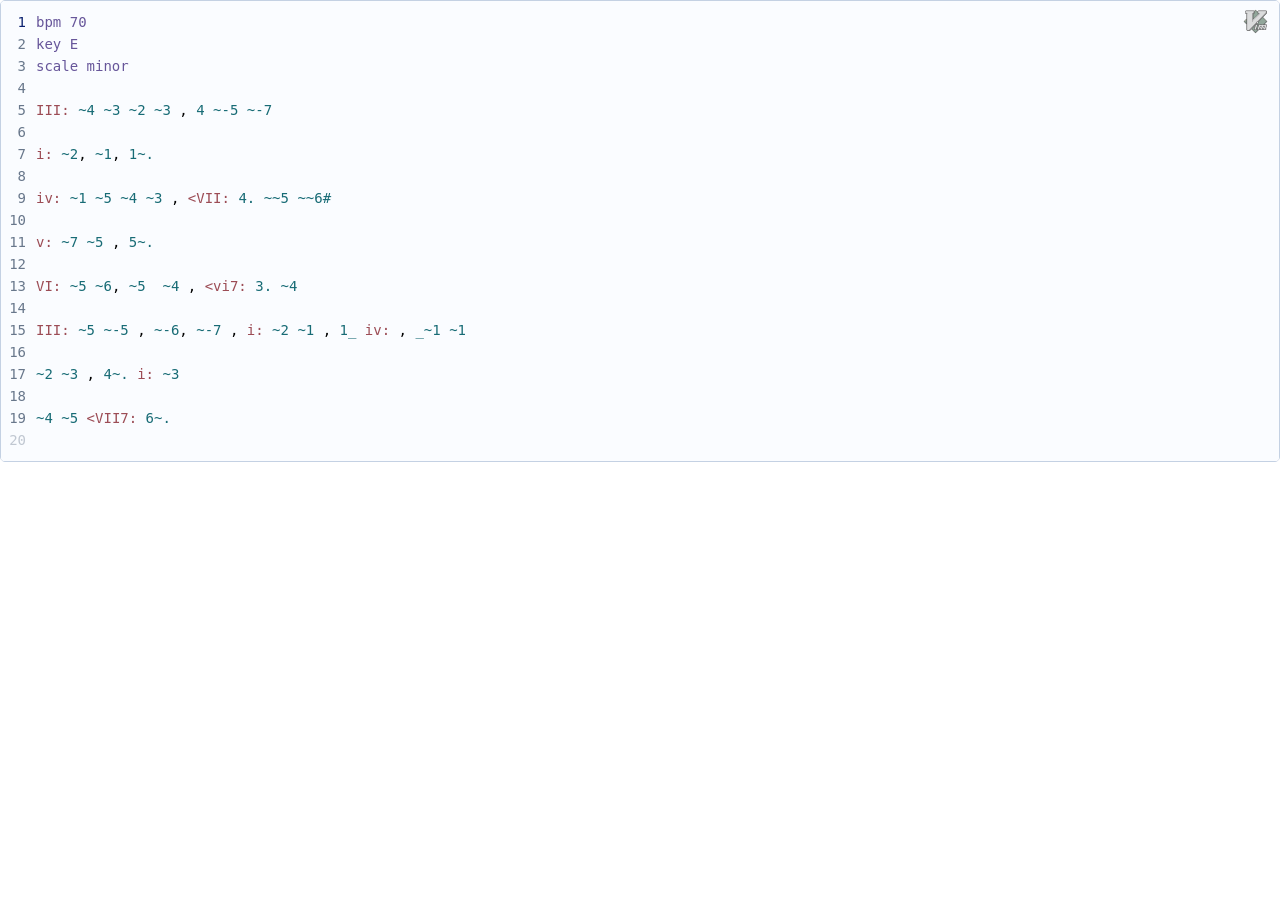
==== projects/rejectsynth/index.html @ 2695c0b3 "Embed interactive rejectsynth project" ====
<!doctype html>
<html lang="en">
  <head>
    <meta charset="UTF-8">
    <meta name="viewport" content="width=device-width, initial-scale=1">
    <title>rejectsynth</title>
    <link rel="icon" href="data:,">
    <script type="module" crossorigin src="./assets/index-B2GFcyoC.js"></script>
    <link rel="modulepreload" crossorigin href="./assets/__vite-browser-external-DHIIRzWh.js">
    <link rel="stylesheet" crossorigin href="./assets/index-dfYT9PXw.css">
  </head>
  <body>
    <main>
      <div class="playground">
        <div id="editor" aria-label="Editable rejectsynth song"></div>
        <p id="loading">Loading editor…</p>
        <div class="vim-controls">
          <div id="vim-status" aria-live="polite" hidden></div>
          <button id="vim-toggle" type="button" aria-label="Enable Vim keybindings" title="Enable Vim keybindings" aria-pressed="false" disabled>
            <img src="./assets/vim-BoK9xC8Y.svg" alt="" width="25" height="25">
          </button>
        </div>
      </div>
      <span id="status" role="status" class="visually-hidden">Loading editor</span>
      <p id="error" role="status" aria-live="polite"></p>
      <noscript>This music editor needs JavaScript.</noscript>
    </main>
  </body>
</html>
---- projects/rejectsynth/assets/index-dfYT9PXw.css ----
:root{color-scheme:light;font:14px/1.5 Lucida Grande,system-ui,sans-serif;color:#252830;background:transparent}*{box-sizing:border-box}body,main{margin:0;padding:0}.playground{position:relative;border:1px solid #c4d1e3;border-radius:5px;overflow:hidden;background:#fafcff}#editor{height:480px}#loading{position:absolute;left:16px;top:8px;margin:0;color:#505c6f}.vim-controls{position:absolute;top:5px;right:8px;z-index:5;display:flex;align-items:center;gap:9px;background:#fafcff;border-radius:3px}#vim-toggle{display:flex;align-items:center;justify-content:center;width:32px;height:30px;padding:3px;border:1px solid transparent;border-radius:4px;background:transparent;cursor:pointer}#vim-toggle img{width:25px;height:25px;display:block}#vim-toggle[aria-pressed=false]{filter:grayscale(.8);opacity:.65}#vim-toggle:hover,#vim-toggle[aria-pressed=true]{filter:none;opacity:1;background:#e5ecf9}#vim-toggle:focus-visible{outline:2px solid #4269a5;outline-offset:-2px}#vim-status{font:12px/1.4 monospace;color:#43546b;max-width:250px}#vim-status span+span{margin-left:5px}#vim-status input{font:inherit;width:160px;background:#fff;border:1px solid #a7b6ce}#error{margin:6px 2px 0;color:#9b2937;overflow-wrap:anywhere}#error:empty{display:none}.visually-hidden{position:absolute;width:1px;height:1px;overflow:hidden;clip-path:inset(50%);white-space:nowrap}[hidden]{display:none!important}
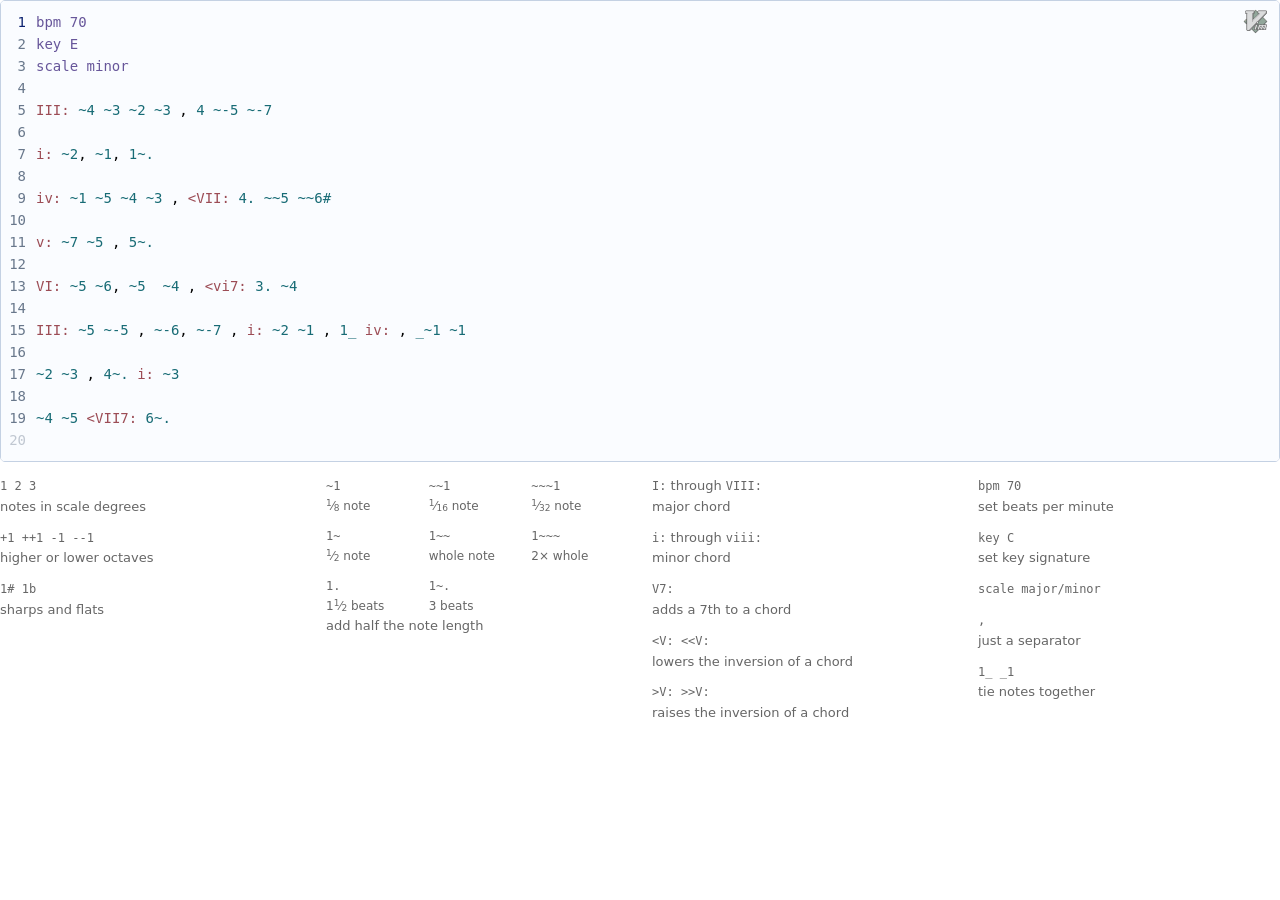
==== commit 8f358971: "Add rejectsynth notation guide and shrink project demo downloads" ====
--- a/projects/rejectsynth/index.html
+++ b/projects/rejectsynth/index.html
@@ -5,9 +5,9 @@
     <meta name="viewport" content="width=device-width, initial-scale=1">
     <title>rejectsynth</title>
     <link rel="icon" href="data:,">
-    <script type="module" crossorigin src="./assets/index-B2GFcyoC.js"></script>
+    <script type="module" crossorigin src="./assets/index-C5nbL0Ny.js"></script>
     <link rel="modulepreload" crossorigin href="./assets/__vite-browser-external-DHIIRzWh.js">
-    <link rel="stylesheet" crossorigin href="./assets/index-dfYT9PXw.css">
+    <link rel="stylesheet" crossorigin href="./assets/index-BAx32-tO.css">
   </head>
   <body>
     <main>
@@ -21,6 +21,48 @@
           </button>
         </div>
       </div>
+      <aside class="notation-legend" aria-label="rejectsynth notation legend">
+        <div class="notation-groups">
+          <dl>
+            <div><dt><code>1 2 3</code></dt><dd>notes in scale degrees</dd></div>
+            <div><dt><code>+1 ++1 -1 --1</code></dt><dd>higher or lower octaves</dd></div>
+            <div><dt><code>1# 1b</code></dt><dd>sharps and flats</dd></div>
+          </dl>
+          <div class="notation-rhythm">
+            <dl class="notation-rhythm-row">
+              <div><dt><code>~1</code></dt><dd><span class="notation-fraction" role="img" aria-label="one eighth"><span aria-hidden="true"><sup>1</sup>⁄<sub>8</sub></span></span> note</dd></div>
+              <div><dt><code>~~1</code></dt><dd><span class="notation-fraction" role="img" aria-label="one sixteenth"><span aria-hidden="true"><sup>1</sup>⁄<sub>16</sub></span></span> note</dd></div>
+              <div><dt><code>~~~1</code></dt><dd><span class="notation-fraction" role="img" aria-label="one thirty-second"><span aria-hidden="true"><sup>1</sup>⁄<sub>32</sub></span></span> note</dd></div>
+            </dl>
+            <dl class="notation-rhythm-row">
+              <div><dt><code>1~</code></dt><dd><span class="notation-fraction" role="img" aria-label="one half"><span aria-hidden="true"><sup>1</sup>⁄<sub>2</sub></span></span> note</dd></div>
+              <div><dt><code>1~~</code></dt><dd>whole note</dd></div>
+              <div><dt><code>1~~~</code></dt><dd>2× whole</dd></div>
+            </dl>
+            <div>
+              <dl class="notation-rhythm-row">
+                <div><dt><code>1.</code></dt><dd><span class="notation-fraction" role="img" aria-label="one and a half"><span aria-hidden="true">1<sup>1</sup>⁄<sub>2</sub></span></span> beats</dd></div>
+                <div><dt><code>1~.</code></dt><dd>3 beats</dd></div>
+              </dl>
+              <p class="notation-rhythm-description">add half the note length</p>
+            </div>
+          </div>
+          <dl>
+            <div><dt><code>I:</code> through <code>VIII:</code></dt><dd>major chord</dd></div>
+            <div><dt><code>i:</code> through <code>viii:</code></dt><dd>minor chord</dd></div>
+            <div><dt><code>V7:</code></dt><dd>adds a 7th to a chord</dd></div>
+            <div><dt><code>&lt;V: &lt;&lt;V:</code></dt><dd>lowers the inversion of a chord</dd></div>
+            <div><dt><code>&gt;V: &gt;&gt;V:</code></dt><dd>raises the inversion of a chord</dd></div>
+          </dl>
+          <dl>
+            <div><dt><code>bpm 70</code></dt><dd>set beats per minute</dd></div>
+            <div><dt><code>key C</code></dt><dd>set key signature</dd></div>
+            <div><dt><code>scale major/minor</code></dt></div>
+            <div><dt><code>,</code></dt><dd>just a separator</dd></div>
+            <div><dt><code>1_ _1</code></dt><dd>tie notes together</dd></div>
+          </dl>
+        </div>
+      </aside>
       <span id="status" role="status" class="visually-hidden">Loading editor</span>
       <p id="error" role="status" aria-live="polite"></p>
       <noscript>This music editor needs JavaScript.</noscript>
--- a/projects/rejectsynth/assets/index-BAx32-tO.css
+++ b/projects/rejectsynth/assets/index-BAx32-tO.css
@@ -0,0 +1 @@
+:root{color-scheme:light;font:14px/1.5 Lucida Grande,system-ui,sans-serif;color:#252830;background:transparent}*{box-sizing:border-box}body,main{margin:0;padding:0}.playground{position:relative;border:1px solid #c4d1e3;border-radius:5px;overflow:hidden;background:#fafcff}#editor{height:480px}#loading{position:absolute;left:16px;top:8px;margin:0;color:#505c6f}.vim-controls{position:absolute;top:5px;right:8px;z-index:5;display:flex;align-items:center;gap:9px;background:#fafcff;border-radius:3px}#vim-toggle{display:flex;align-items:center;justify-content:center;width:32px;height:30px;padding:3px;border:1px solid transparent;border-radius:4px;background:transparent;cursor:pointer}#vim-toggle img{width:25px;height:25px;display:block}#vim-toggle[aria-pressed=false]{filter:grayscale(.8);opacity:.65}#vim-toggle:hover,#vim-toggle[aria-pressed=true]{filter:none;opacity:1;background:#e5ecf9}#vim-toggle:focus-visible{outline:2px solid #4269a5;outline-offset:-2px}#vim-status{font:12px/1.4 monospace;color:#43546b;max-width:250px}#vim-status span+span{margin-left:5px}#vim-status input{font:inherit;width:160px;background:#fff;border:1px solid #a7b6ce}.notation-legend{margin-top:14px;color:#666;font-size:13px;line-height:1.6}.notation-groups{display:grid;grid-template-columns:repeat(4,minmax(0,1fr));gap:24px;align-items:start}.notation-legend dl,.notation-legend dd{margin:0}.notation-legend dl{display:grid;gap:10px}.notation-legend code{color:inherit;font:12px/1.6 DejaVu Sans Mono,monospace}.notation-rhythm{display:grid;gap:10px}.notation-legend .notation-rhythm-row{grid-template-columns:repeat(3,minmax(0,1fr));gap:6px}.notation-rhythm-row dd{font-size:12px}.notation-rhythm-description{margin:0}.notation-fraction{white-space:nowrap}.notation-fraction sup,.notation-fraction sub{position:relative;font-size:.75em;line-height:0;vertical-align:baseline}.notation-fraction sup{top:-.4em}.notation-fraction sub{bottom:-.15em}@media(max-width:700px){.notation-groups{grid-template-columns:repeat(2,minmax(0,1fr))}}#error{margin:6px 2px 0;color:#9b2937;overflow-wrap:anywhere}#error:empty{display:none}.visually-hidden{position:absolute;width:1px;height:1px;overflow:hidden;clip-path:inset(50%);white-space:nowrap}[hidden]{display:none!important}
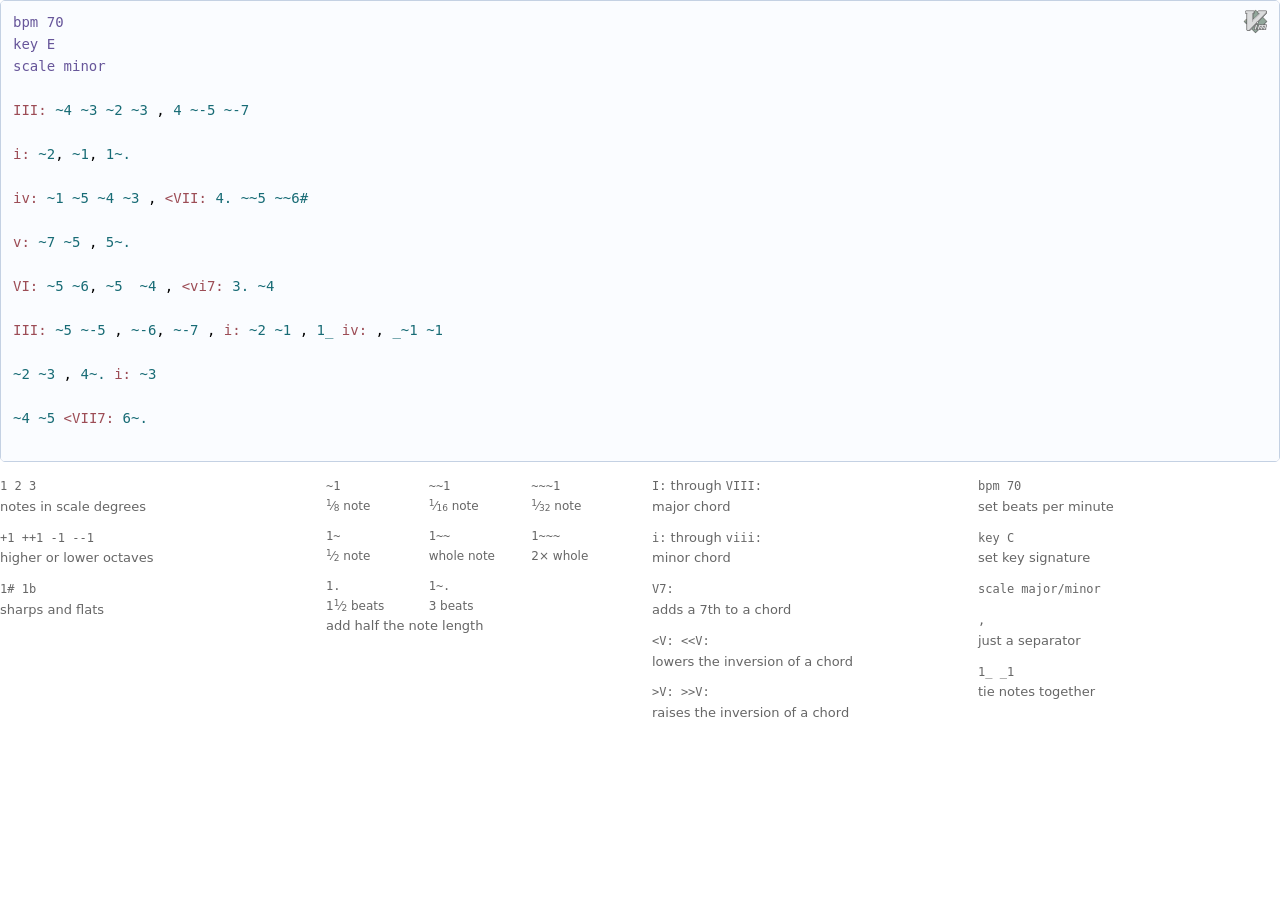
==== commit 7bbac533: "Add full solsolver demonstration and publish editor refinements" ====
--- a/projects/rejectsynth/index.html
+++ b/projects/rejectsynth/index.html
@@ -5,7 +5,7 @@
     <meta name="viewport" content="width=device-width, initial-scale=1">
     <title>rejectsynth</title>
     <link rel="icon" href="data:,">
-    <script type="module" crossorigin src="./assets/index-C5nbL0Ny.js"></script>
+    <script type="module" crossorigin src="./assets/index-DRFI9FIy.js"></script>
     <link rel="modulepreload" crossorigin href="./assets/__vite-browser-external-DHIIRzWh.js">
     <link rel="stylesheet" crossorigin href="./assets/index-BAx32-tO.css">
   </head>
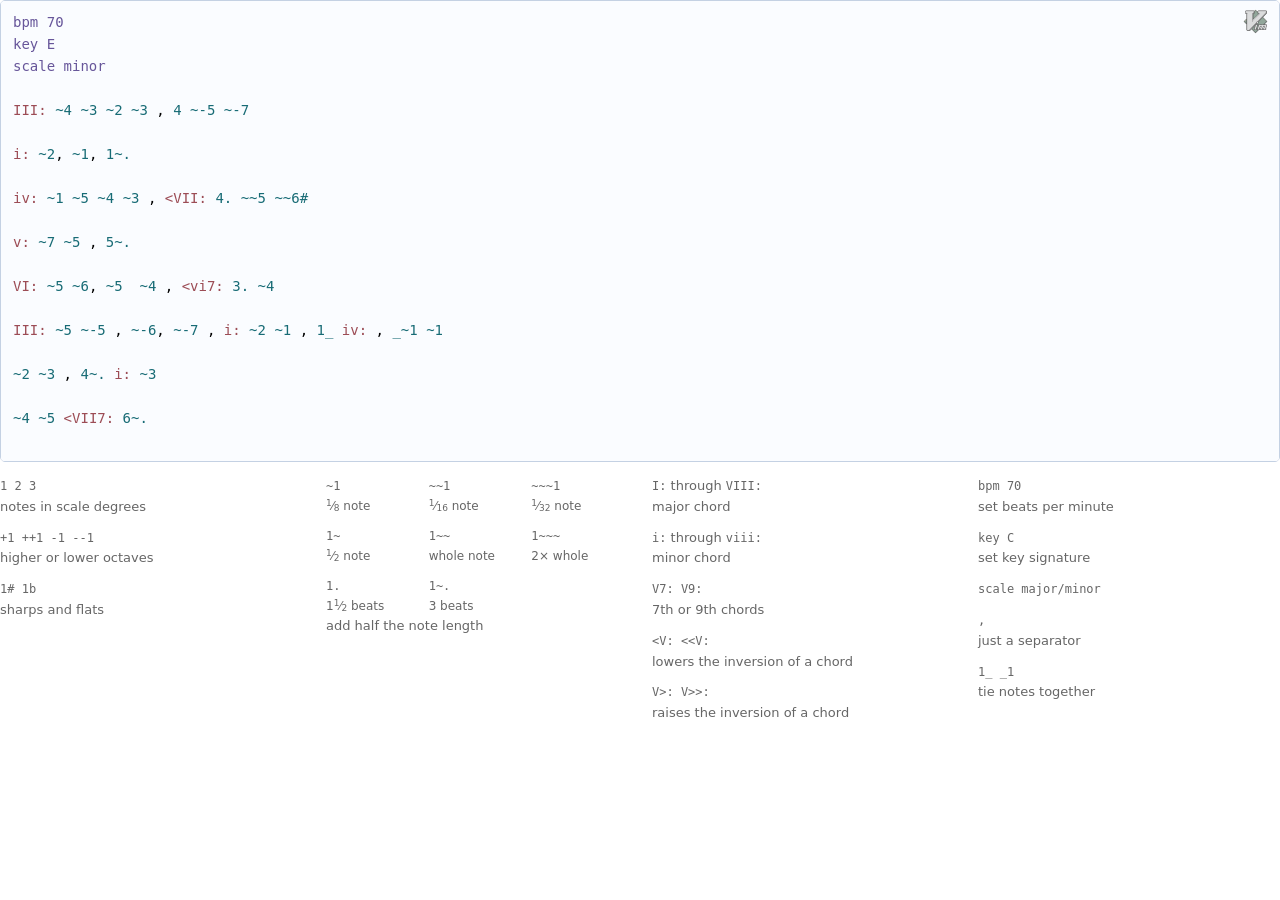
==== commit d5e49f9a: "Restore text wordmark and update rejectsynth playground" ====
--- a/projects/rejectsynth/index.html
+++ b/projects/rejectsynth/index.html
@@ -5,14 +5,15 @@
     <meta name="viewport" content="width=device-width, initial-scale=1">
     <title>rejectsynth</title>
     <link rel="icon" href="data:,">
-    <script type="module" crossorigin src="./assets/index-DRFI9FIy.js"></script>
+    <script type="module" crossorigin src="./assets/index-KH9hwXRC.js"></script>
     <link rel="modulepreload" crossorigin href="./assets/__vite-browser-external-DHIIRzWh.js">
-    <link rel="stylesheet" crossorigin href="./assets/index-BAx32-tO.css">
+    <link rel="stylesheet" crossorigin href="./assets/index-D3BN7jMm.css">
   </head>
   <body>
     <main>
       <div class="playground">
         <div id="editor" aria-label="Editable rejectsynth song"></div>
+        <p id="error" role="status" aria-live="polite"></p>
         <p id="loading">Loading editor…</p>
         <div class="vim-controls">
           <div id="vim-status" aria-live="polite" hidden></div>
@@ -50,9 +51,9 @@
           <dl>
             <div><dt><code>I:</code> through <code>VIII:</code></dt><dd>major chord</dd></div>
             <div><dt><code>i:</code> through <code>viii:</code></dt><dd>minor chord</dd></div>
-            <div><dt><code>V7:</code></dt><dd>adds a 7th to a chord</dd></div>
+            <div><dt><code>V7: V9:</code></dt><dd>7th or 9th chords</dd></div>
             <div><dt><code>&lt;V: &lt;&lt;V:</code></dt><dd>lowers the inversion of a chord</dd></div>
-            <div><dt><code>&gt;V: &gt;&gt;V:</code></dt><dd>raises the inversion of a chord</dd></div>
+            <div><dt><code>V&gt;: V&gt;&gt;:</code></dt><dd>raises the inversion of a chord</dd></div>
           </dl>
           <dl>
             <div><dt><code>bpm 70</code></dt><dd>set beats per minute</dd></div>
@@ -64,7 +65,6 @@
         </div>
       </aside>
       <span id="status" role="status" class="visually-hidden">Loading editor</span>
-      <p id="error" role="status" aria-live="polite"></p>
       <noscript>This music editor needs JavaScript.</noscript>
     </main>
   </body>
--- a/projects/rejectsynth/assets/index-D3BN7jMm.css
+++ b/projects/rejectsynth/assets/index-D3BN7jMm.css
@@ -0,0 +1 @@
+:root{color-scheme:light;font:14px/1.5 Lucida Grande,system-ui,sans-serif;color:#252830;background:transparent}*{box-sizing:border-box}body,main{margin:0;padding:0}.playground{position:relative;border:1px solid #c4d1e3;border-radius:5px;overflow:hidden;background:#fafcff}#editor{height:480px}#loading{position:absolute;left:16px;top:8px;margin:0;color:#505c6f}.vim-controls{position:absolute;top:5px;right:8px;z-index:5;display:flex;align-items:center;gap:9px;background:#fafcff;border-radius:3px}#vim-toggle{display:flex;align-items:center;justify-content:center;width:32px;height:30px;padding:3px;border:1px solid transparent;border-radius:4px;background:transparent;cursor:pointer}#vim-toggle img{width:25px;height:25px;display:block}#vim-toggle[aria-pressed=false]{filter:grayscale(.8);opacity:.65}#vim-toggle:hover,#vim-toggle[aria-pressed=true]{filter:none;opacity:1;background:#e5ecf9}#vim-toggle:focus-visible{outline:2px solid #4269a5;outline-offset:-2px}#vim-status{font:12px/1.4 monospace;color:#43546b;max-width:250px}#vim-status span+span{margin-left:5px}#vim-status input{font:inherit;width:160px;background:#fff;border:1px solid #a7b6ce}.notation-legend{margin-top:14px;color:#666;font-size:13px;line-height:1.6}.notation-groups{display:grid;grid-template-columns:repeat(4,minmax(0,1fr));gap:24px;align-items:start}.notation-legend dl,.notation-legend dd{margin:0}.notation-legend dl{display:grid;gap:10px}.notation-legend code{color:inherit;font:12px/1.6 DejaVu Sans Mono,monospace}.notation-rhythm{display:grid;gap:10px}.notation-legend .notation-rhythm-row{grid-template-columns:repeat(3,minmax(0,1fr));gap:6px}.notation-rhythm-row dd{font-size:12px}.notation-rhythm-description{margin:0}.notation-fraction{white-space:nowrap}.notation-fraction sup,.notation-fraction sub{position:relative;font-size:.75em;line-height:0;vertical-align:baseline}.notation-fraction sup{top:-.4em}.notation-fraction sub{bottom:-.15em}@media(max-width:700px){.notation-groups{grid-template-columns:repeat(2,minmax(0,1fr))}}#error{margin:0;padding:8px 12px 10px;color:#9b2937;font:14px/1.5 DejaVu Sans Mono,monospace;white-space:pre-wrap;overflow-wrap:anywhere}#error:empty{display:none}.visually-hidden{position:absolute;width:1px;height:1px;overflow:hidden;clip-path:inset(50%);white-space:nowrap}[hidden]{display:none!important}
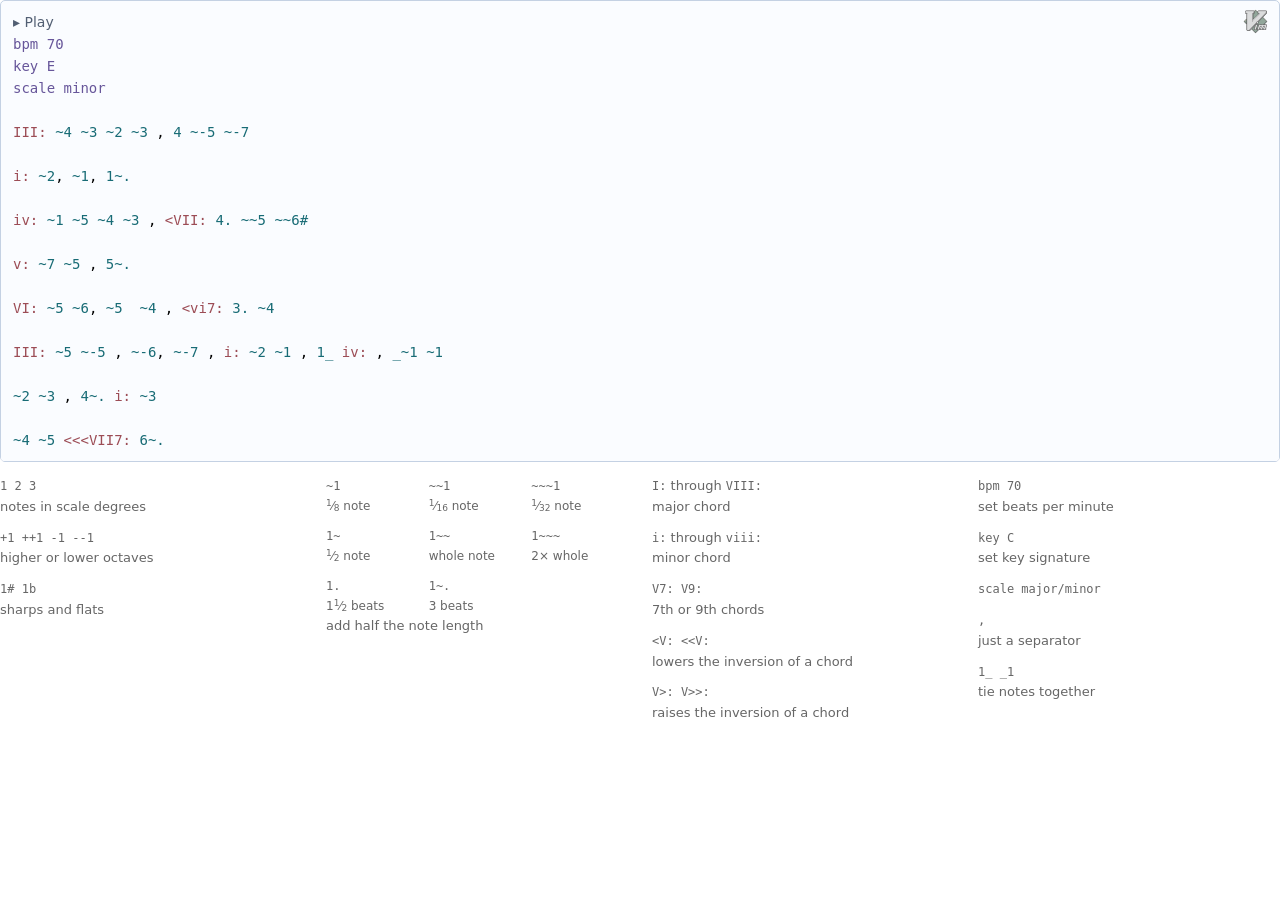
==== commit 7440313a: "Unify portfolio pads and checkpoint interactive project demos" ====
--- a/projects/rejectsynth/index.html
+++ b/projects/rejectsynth/index.html
@@ -5,13 +5,14 @@
     <meta name="viewport" content="width=device-width, initial-scale=1">
     <title>rejectsynth</title>
     <link rel="icon" href="data:,">
-    <script type="module" crossorigin src="./assets/index-KH9hwXRC.js"></script>
+    <script type="module" crossorigin src="./assets/index-CzGNi2h4.js"></script>
     <link rel="modulepreload" crossorigin href="./assets/__vite-browser-external-DHIIRzWh.js">
-    <link rel="stylesheet" crossorigin href="./assets/index-D3BN7jMm.css">
+    <link rel="stylesheet" crossorigin href="./assets/index-DP210V5e.css">
   </head>
   <body>
     <main>
-      <div class="playground">
+      <div class="playground project-pad">
+        <button id="playback-toggle" type="button" hidden>▸ Play</button>
         <div id="editor" aria-label="Editable rejectsynth song"></div>
         <p id="error" role="status" aria-live="polite"></p>
         <p id="loading">Loading editor…</p>
--- a/projects/rejectsynth/assets/index-DP210V5e.css
+++ b/projects/rejectsynth/assets/index-DP210V5e.css
@@ -0,0 +1 @@
+:where(:root){--pad-source: #fafcff;--pad-border: 1px solid #c4d1e3;--pad-radius: 5px;--pad-padding-x: 12px;--pad-padding-y: 10px;--pad-mono: "DejaVu Sans Mono", monospace;--pad-font: 14px/22px var(--pad-mono);--pad-selection: #cbdcf5;--pad-error: #9b2937;--pad-music-directive: #67569a;--pad-music-note: #176b75;--pad-music-operator: #87580b;--pad-music-chord: #9c4c55}:root{color-scheme:light;font:14px/1.5 Lucida Grande,system-ui,sans-serif;color:#252830;background:transparent}*{box-sizing:border-box}body,main{margin:0;padding:0}html,body{overflow:hidden}.playground{position:relative;border:var(--pad-border);border-radius:var(--pad-radius);overflow:hidden;background:var(--pad-source)}#playback-toggle{display:block;padding:var(--pad-padding-y) var(--pad-padding-x) 0;border:0;background:transparent;color:#525f73;font:inherit;line-height:22px;cursor:pointer;touch-action:manipulation}#playback-toggle:focus-visible{outline:2px solid #4269a5;outline-offset:-3px}#editor{height:480px;font:var(--pad-font)}#loading{position:absolute;left:16px;top:8px;margin:0;color:#505c6f}.vim-controls{position:absolute;top:5px;right:8px;z-index:5;display:flex;align-items:center;gap:9px;background:var(--pad-source);border-radius:3px}#vim-toggle{display:flex;align-items:center;justify-content:center;width:32px;height:30px;padding:3px;border:1px solid transparent;border-radius:4px;background:transparent;cursor:pointer}#vim-toggle img{width:25px;height:25px;display:block}#vim-toggle[aria-pressed=false]{filter:grayscale(.8);opacity:.65}#vim-toggle:hover,#vim-toggle[aria-pressed=true]{filter:none;opacity:1;background:#e5ecf9}#vim-toggle:focus-visible{outline:2px solid #4269a5;outline-offset:-2px}#vim-status{font:12px/1.4 monospace;color:#43546b;max-width:250px}#vim-status span+span{margin-left:5px}#vim-status input{font:inherit;width:160px;background:#fff;border:1px solid #a7b6ce}.notation-legend{margin-top:14px;color:#666;font-size:13px;line-height:1.6}.notation-groups{display:grid;grid-template-columns:repeat(4,minmax(0,1fr));gap:24px;align-items:start}.notation-legend dl,.notation-legend dd{margin:0}.notation-legend dl{display:grid;gap:10px}.notation-legend code{color:inherit;font:12px/1.6 var(--pad-mono)}.notation-rhythm{display:grid;gap:10px}.notation-legend .notation-rhythm-row{grid-template-columns:repeat(3,minmax(0,1fr));gap:6px}.notation-rhythm-row dd{font-size:12px}.notation-rhythm-description{margin:0}.notation-fraction{white-space:nowrap}.notation-fraction sup,.notation-fraction sub{position:relative;font-size:.75em;line-height:0;vertical-align:baseline}.notation-fraction sup{top:-.4em}.notation-fraction sub{bottom:-.15em}@media(max-width:700px){.notation-groups{grid-template-columns:repeat(2,minmax(0,1fr))}}#error{margin:0;padding:var(--pad-padding-y) var(--pad-padding-x);color:var(--pad-error);font:var(--pad-font);white-space:pre-wrap;overflow-wrap:anywhere}#error:empty{display:none}.visually-hidden{position:absolute;width:1px;height:1px;overflow:hidden;clip-path:inset(50%);white-space:nowrap}[hidden]{display:none!important}
